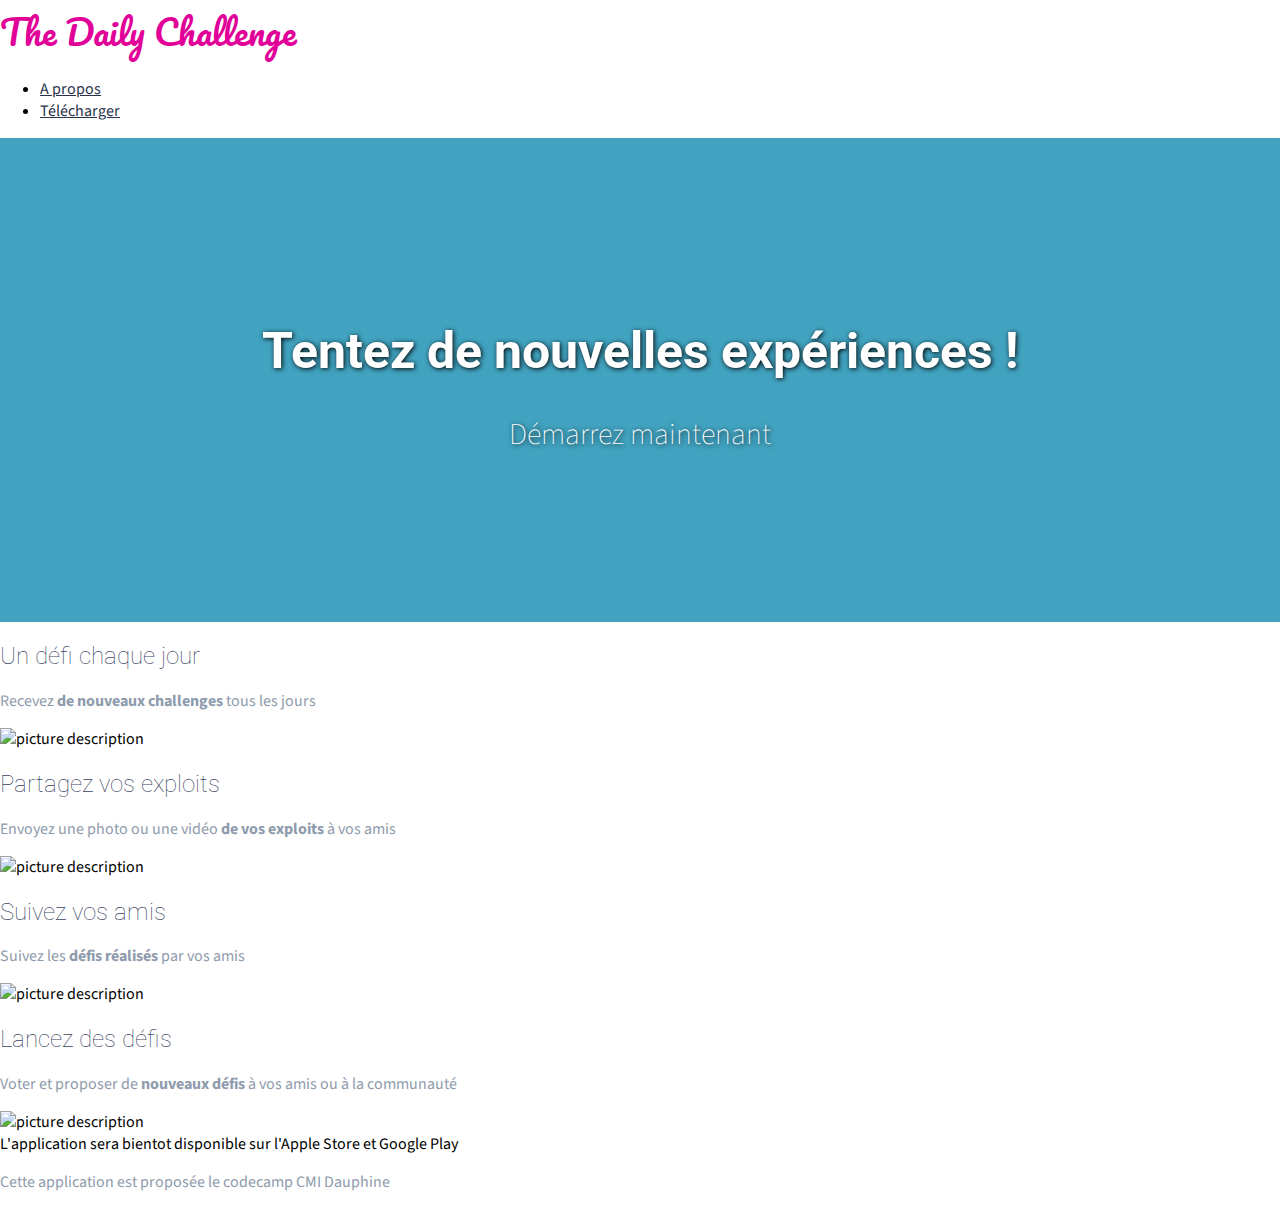
==== 2/index.html @ f0334e02 "Commit 5" ====
<!DOCTYPE html>
<html>
  <head>
    <meta charset="utf-8">
    <title>The Daily challenge</title>
    <link href="https://fonts.googleapis.com/css?family=Roboto|Source+Sans+Pro|Pacifico" rel="stylesheet">
    <link href="style.css" rel="stylesheet" type="text/css">
  </head>
  <body>
     <header>
      <nav>
        <span id="logo">The Daily Challenge </span>
        <ul>
          <li><a href="#apropos">A propos </a></li>
          <li><a href="#download">Télécharger</a></li>
        </ul>
      </nav>
    </header>
    <main>
      <section id="baseline">
        <h1>Tentez de nouvelles expériences !</h1>
        <p>
          <a href="#download">Démarrez maintenant</a>
        </p>
      </section>
      <section id="apropos">

          <h2>Un défi chaque jour</h2>
          <p>Recevez <strong>de nouveaux challenges </strong> tous les jours </p>
          <img src="https://media.giphy.com/media/AWv3UAFkgz39u/giphy.gif" alt="picture description" width="300">

          <h2>Partagez vos exploits</h2>
          <p>Envoyez une photo ou une vidéo <strong> de vos exploits </strong> à vos amis</p>
          <img src="    https://media.giphy.com/media/pWfzRNzOfHOvu/giphy.gif" alt="picture description" width="300">

          <h2>Suivez vos amis </h2>
          <p>Suivez les <strong> défis réalisés </strong>  par vos amis </p>
          <img src="https://media.giphy.com/media/HzJfzaP8UzXc4/giphy.gif" alt="picture description" width="300">

          <h2>Lancez des défis</h2>
          <p>Voter et proposer de  <strong>nouveaux défis</strong> à vos amis ou à la communauté</p>
          <img src="https://media.giphy.com/media/bLiUT0AeHCkF2/giphy.gif" alt="picture description" width="300">

       </section>
       <section id="download">
          L'application sera bientot disponible sur l'Apple Store et Google Play
       </section>  
    </main>
    <footer>
      <p>Cette application est proposée le codecamp CMI Dauphine</p>
    </footer>
  </body>
</html>
---- 2/style.css ----
/* style.css */

body{
  background: #fff;
  color: #000; 
  font-size: 16px;
  font-family: 'Source Sans Pro', sans-serif;
  margin:0;
}

nav{
  display:inline;
  font-size: 1em;
  font-family: 'Source Sans Pro', sans-serif;
} 

h1{
  font-family: 'Roboto', sans-serif;
  color:  #41A3C0; 
  font-weight: bolder;
  font-size: 2em;
}

h2 {
  font-family: 'Roboto', sans-serif;
  color: #3b4563;
  font-weight: lighter;
  font-size: 1.5em;
}

p{
  color: #8e9bac;
}

a { 
  color: #29324B;
}

a:hover {
  text-decoration: none;
  color: rgb(225, 0, 152);
}

#logo{
  color: rgb(225, 0, 152);
  font-size: 35px;
  font-family: 'Pacifico', cursive;
}

/* Mis en forme de la baseline */
#baseline{
  background-color: #41A3C0;
  text-align: center;
  background-size: cover;
  padding: 150px;
  color: white;
  text-shadow: 1px 1px 5px black;
}

#baseline h1 {
  color: white;
  font-size: 50px;
}

#baseline a {
  color: white;
  font-size: 30px;
  font-weight: lighter;
  text-decoration: none;
}
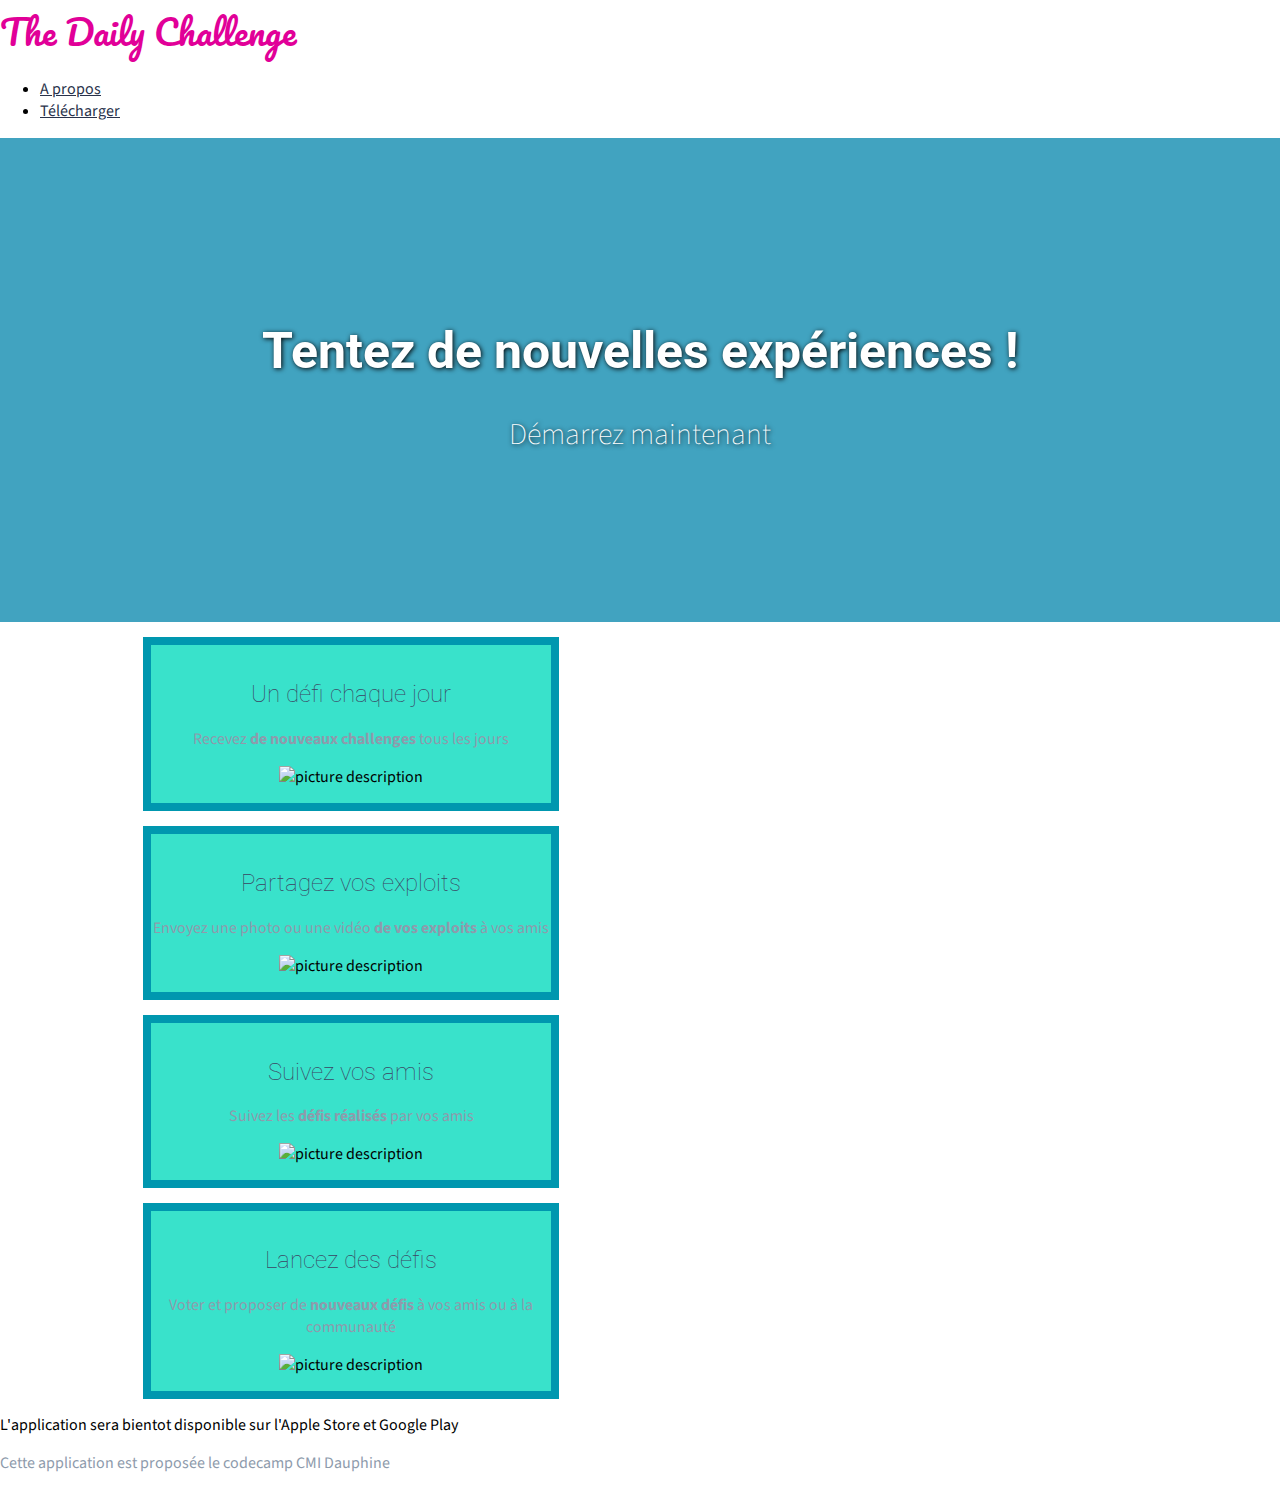
==== commit c7e25d5f: "Commit 1 du 11/06" ====
--- a/2/index.html
+++ b/2/index.html
@@ -25,21 +25,29 @@
       </section>
       <section id="apropos">
 
+<div class="feature">
           <h2>Un défi chaque jour</h2>
           <p>Recevez <strong>de nouveaux challenges </strong> tous les jours </p>
           <img src="https://media.giphy.com/media/AWv3UAFkgz39u/giphy.gif" alt="picture description" width="300">
+</div>
 
+<div class="feature">
           <h2>Partagez vos exploits</h2>
           <p>Envoyez une photo ou une vidéo <strong> de vos exploits </strong> à vos amis</p>
           <img src="    https://media.giphy.com/media/pWfzRNzOfHOvu/giphy.gif" alt="picture description" width="300">
+</div>
 
+<div class="feature">
           <h2>Suivez vos amis </h2>
           <p>Suivez les <strong> défis réalisés </strong>  par vos amis </p>
           <img src="https://media.giphy.com/media/HzJfzaP8UzXc4/giphy.gif" alt="picture description" width="300">
+</div>
 
+<div class="feature">
           <h2>Lancez des défis</h2>
           <p>Voter et proposer de  <strong>nouveaux défis</strong> à vos amis ou à la communauté</p>
           <img src="https://media.giphy.com/media/bLiUT0AeHCkF2/giphy.gif" alt="picture description" width="300">
+</div>
 
        </section>
        <section id="download">
--- a/2/style.css
+++ b/2/style.css
@@ -69,3 +69,17 @@
   text-decoration: none;
 }
 
+ .feature {
+  border: 8px solid #0097AF;
+  margin: 15px;
+  padding: 15px 0;
+  text-align: center;
+  width: 400px;
+  background: #39E2CB;
+
+}
+
+ #apropos{
+  margin: 0 auto;
+  width: 80%;
+}
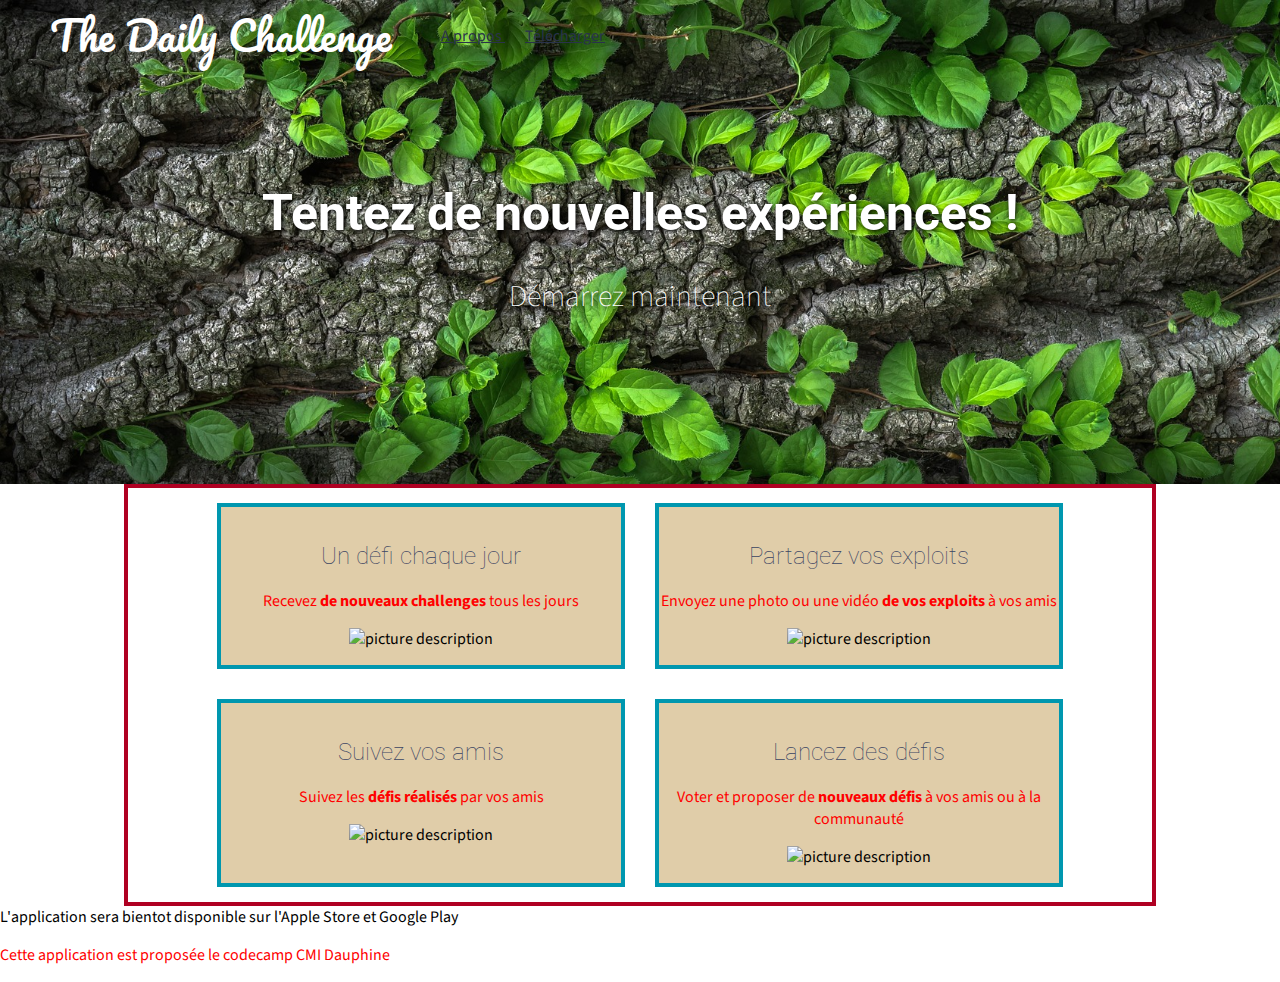
==== commit da0152e5: "Etape 2 javascript" ====
--- a/2/index.html
+++ b/2/index.html
@@ -3,6 +3,8 @@
   <head>
     <meta charset="utf-8">
     <title>The Daily challenge</title>
+    <script src="http://code.jquery.com/jquery-1.12.0.min.js"></script>
+    <script src="script.js"></script>
     <link href="https://fonts.googleapis.com/css?family=Roboto|Source+Sans+Pro|Pacifico" rel="stylesheet">
     <link href="style.css" rel="stylesheet" type="text/css">
   </head>
--- a/2/style.css
+++ b/2/style.css
@@ -29,7 +29,7 @@
 }
 
 p{
-  color: #8e9bac;
+  color: #FEFFFE;
 }
 
 a { 
@@ -49,7 +49,7 @@
 
 /* Mis en forme de la baseline */
 #baseline{
-  background-color: #41A3C0;
+  background-image: url(wood.jpg);
   text-align: center;
   background-size: cover;
   padding: 150px;
@@ -69,17 +69,48 @@
   text-decoration: none;
 }
 
+#baseline a:hover {
+  position: relative;
+  top:2px;
+}
+
  .feature {
-  border: 8px solid #0097AF;
+  border: 4px solid #0097AF;
   margin: 15px;
   padding: 15px 0;
   text-align: center;
   width: 400px;
-  background: #39E2CB;
+  background: #e0cda9;
 
 }
 
  #apropos{
+  display: flex;
+  flex-wrap: wrap;
+  justify-content: center;
+  border: 4px solid #AF0022;
   margin: 0 auto;
   width: 80%;
 }
+
+nav li {
+  margin: 10px;
+  display:inline;
+}
+
+nav ul {
+  float: left;
+  margin-top: 25px;
+}
+
+#logo{
+  color: #fff;
+  font-size: 40px;
+  font-family: 'Pacifico', cursive;
+  float: left;
+  margin-left: 50px;
+}
+
+.red{
+  color: #FF0000;
+}
